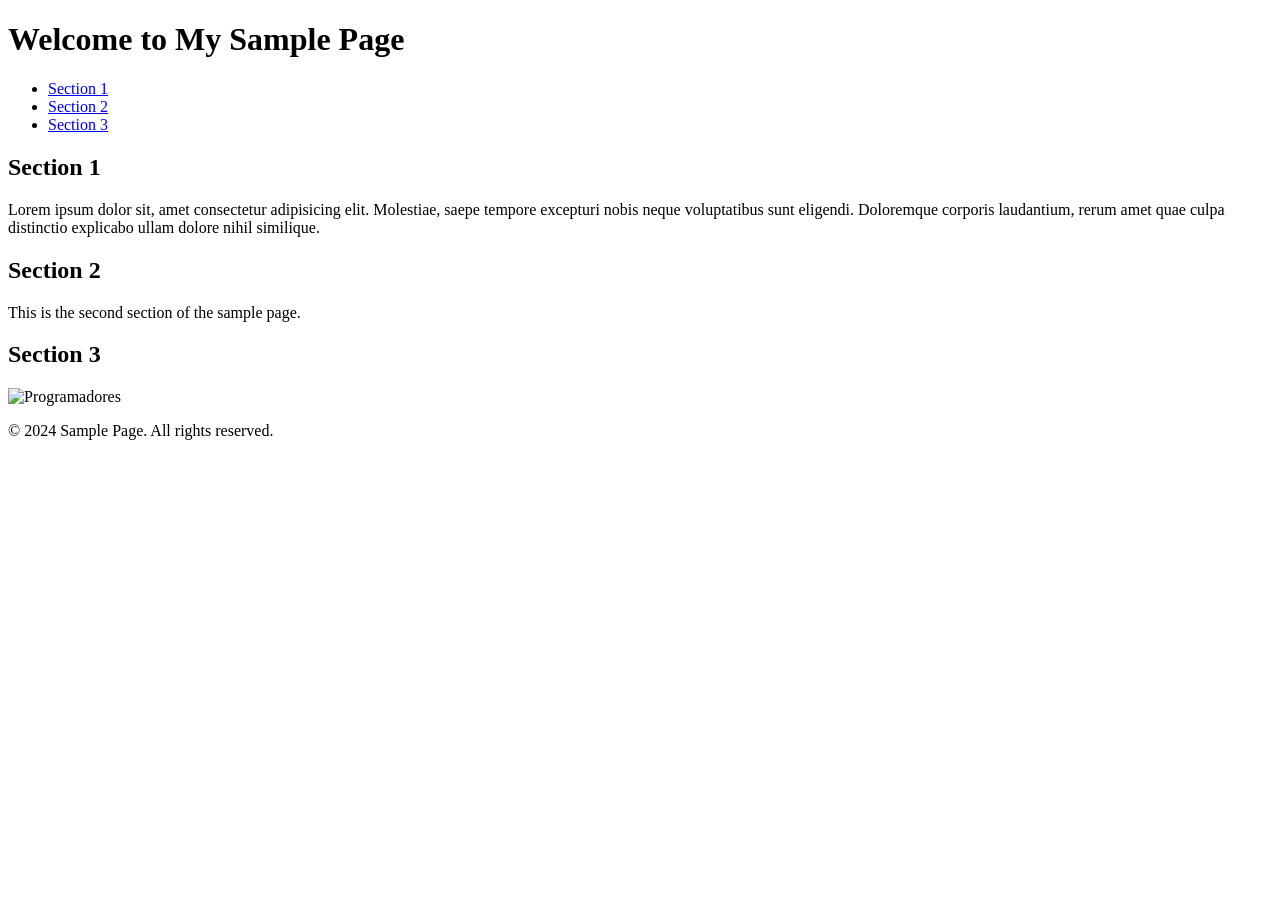
==== index.html @ 08a116e3 "mi primer commit" ====
<!DOCTYPE html>
<html lang="en">
<head>
    <meta charset="UTF-8">
    <meta name="viewport" content="width=device-width, initial-scale=1.0">
    <title>Sample HTML Page</title>
    <link rel="stylesheet" href="styles.css">
</head>
<body>
    <header>
        <h1>Welcome to My Sample Page</h1>
    </header>
    <nav>
        <ul>
            <li><a href="#section1">Section 1</a></li>
            <li><a href="#section2">Section 2</a></li>
            <li><a href="#section3">Section 3</a></li>
        </ul>
    </nav>
    <main>
        <section id="section1">
            <h2>Section 1</h2>
            <p>Lorem ipsum dolor sit, amet consectetur adipisicing elit. Molestiae, saepe tempore excepturi nobis neque voluptatibus sunt eligendi. Doloremque corporis laudantium, rerum amet quae culpa distinctio explicabo ullam dolore nihil similique.</p>
        </section>
        <section id="section2">
            <h2>Section 2</h2>
            <p>This is the second section of the sample page.</p>
        </section>
        <section id="section3">
            <h2>Section 3</h2>
            <img src="https://i.blogs.es/768477/1200_800-1-/650_1200.jpeg" alt="Programadores"/>
        </section>
    </main>
    <footer>
        <p>&copy; 2024 Sample Page. All rights reserved.</p>
    </footer>
</html>
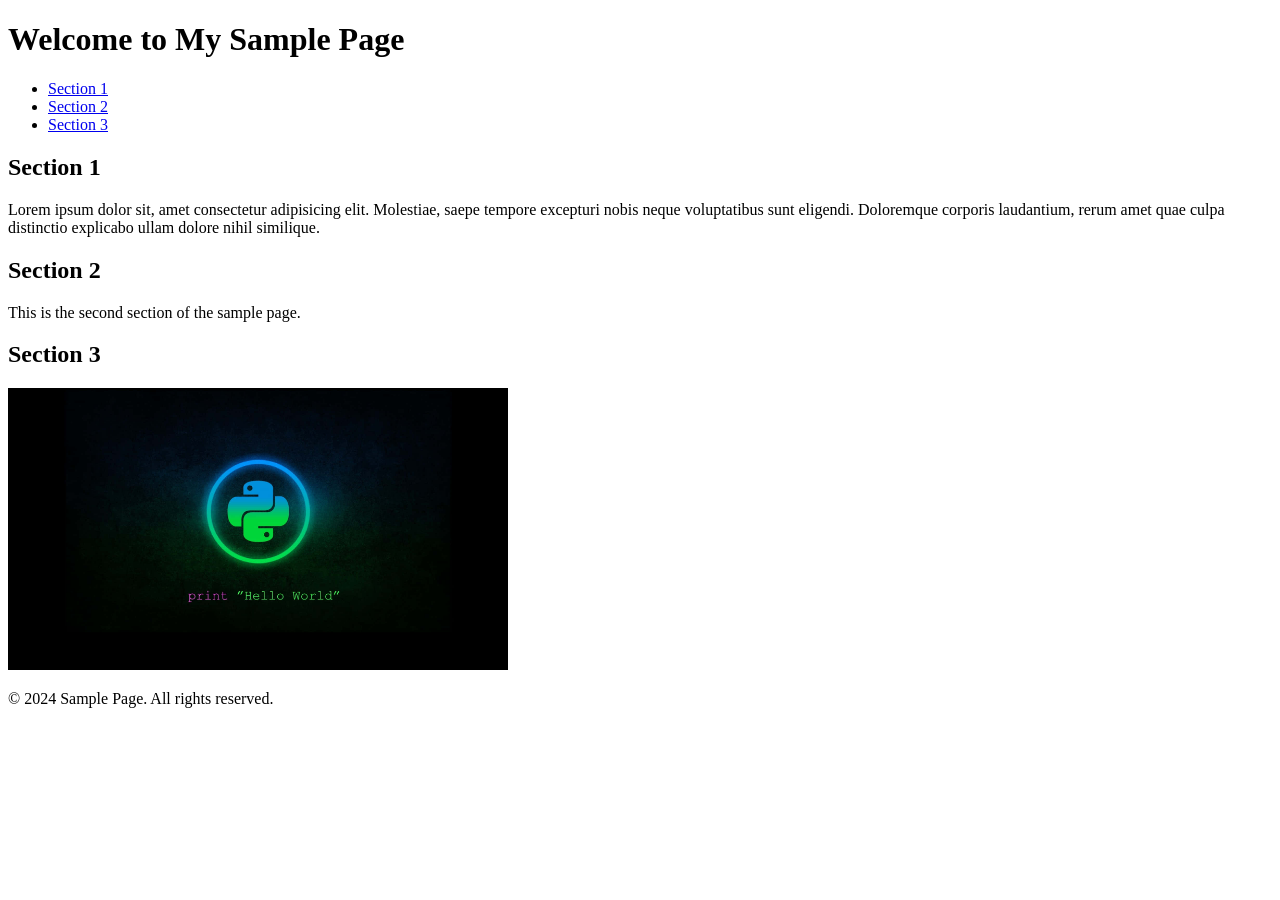
==== commit 019eb5be: "probando de nuevo" ====
--- a/index.html
+++ b/index.html
@@ -1,11 +1,13 @@
 <!DOCTYPE html>
 <html lang="en">
+
 <head>
     <meta charset="UTF-8">
     <meta name="viewport" content="width=device-width, initial-scale=1.0">
     <title>Sample HTML Page</title>
     <link rel="stylesheet" href="styles.css">
 </head>
+
 <body>
     <header>
         <h1>Welcome to My Sample Page</h1>
@@ -20,7 +22,9 @@
     <main>
         <section id="section1">
             <h2>Section 1</h2>
-            <p>Lorem ipsum dolor sit, amet consectetur adipisicing elit. Molestiae, saepe tempore excepturi nobis neque voluptatibus sunt eligendi. Doloremque corporis laudantium, rerum amet quae culpa distinctio explicabo ullam dolore nihil similique.</p>
+            <p>Lorem ipsum dolor sit, amet consectetur adipisicing elit. Molestiae, saepe tempore excepturi nobis neque
+                voluptatibus sunt eligendi. Doloremque corporis laudantium, rerum amet quae culpa distinctio explicabo
+                ullam dolore nihil similique.</p>
         </section>
         <section id="section2">
             <h2>Section 2</h2>
@@ -28,10 +32,13 @@
         </section>
         <section id="section3">
             <h2>Section 3</h2>
-            <img src="https://i.blogs.es/768477/1200_800-1-/650_1200.jpeg" alt="Programadores"/>
+            <img src="./fondo-programador.jpg" alt="Programadores" width="500" />
+            <img src="https://laescritorasincabeza.wordpress.com/wp-content/uploads/2014/10/smallville-temporada-1.jpg"
+                alt="" srcset="" />
         </section>
     </main>
     <footer>
         <p>&copy; 2024 Sample Page. All rights reserved.</p>
     </footer>
+
 </html>
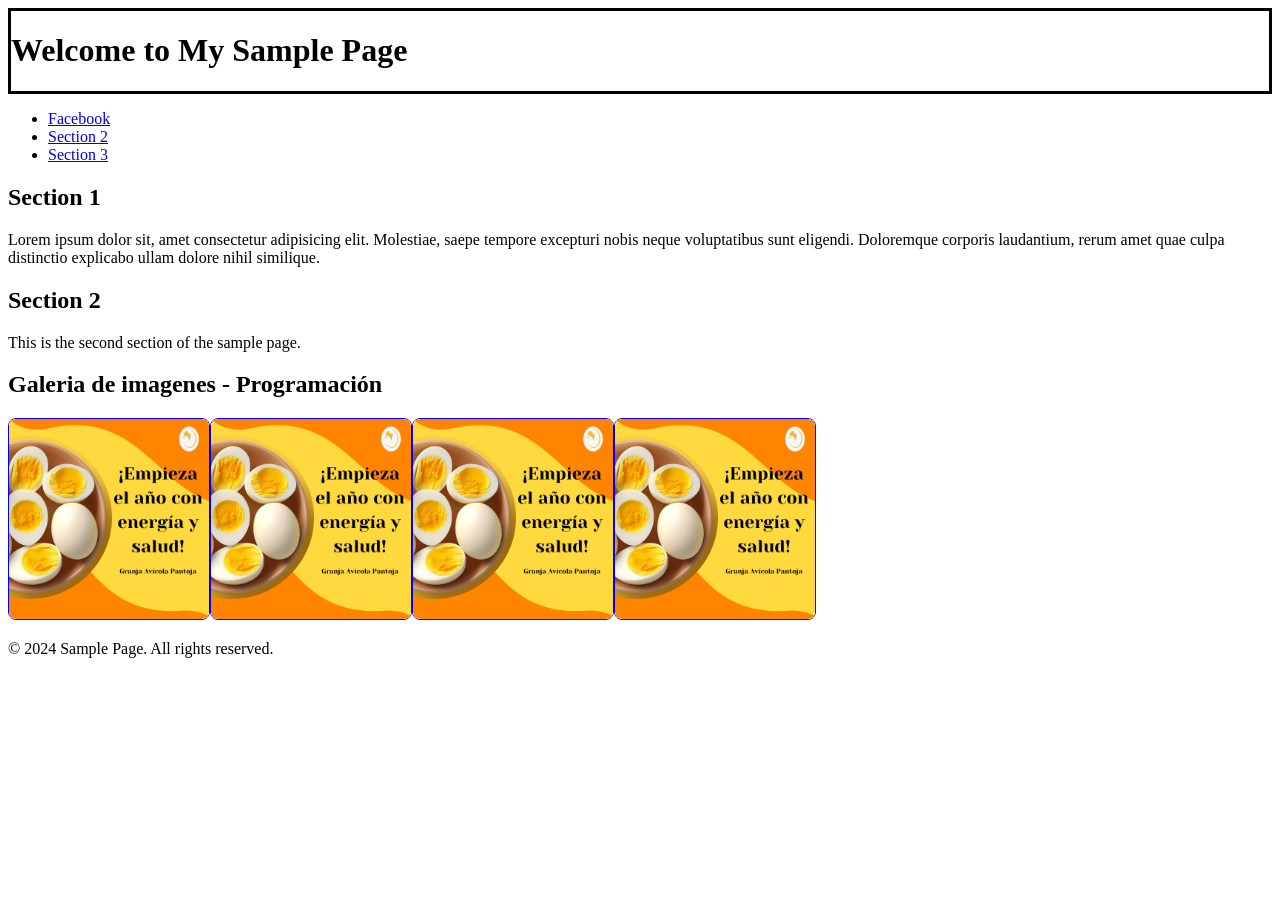
==== commit 36deb547: "practicando 12-02" ====
--- a/index.html
+++ b/index.html
@@ -9,12 +9,14 @@
 </head>
 
 <body>
-    <header>
+    <header style="border: solid;">
         <h1>Welcome to My Sample Page</h1>
     </header>
     <nav>
         <ul>
-            <li><a href="#section1">Section 1</a></li>
+            <li><a href="https://www.facebook.com/?locale=es_LA"><img
+                        src="https://static.vecteezy.com/system/resources/previews/042/127/158/non_2x/round-blue-facebook-logo-with-white-thick-border-and-long-shadow-on-a-transparent-background-free-png.png"
+                        alt="" width="50">Facebook</a></li>
             <li><a href="#section2">Section 2</a></li>
             <li><a href="#section3">Section 3</a></li>
         </ul>
@@ -31,10 +33,13 @@
             <p>This is the second section of the sample page.</p>
         </section>
         <section id="section3">
-            <h2>Section 3</h2>
-            <img src="./fondo-programador.jpg" alt="Programadores" width="500" />
-            <img src="https://laescritorasincabeza.wordpress.com/wp-content/uploads/2014/10/smallville-temporada-1.jpg"
-                alt="" srcset="" />
+            <h2>Galeria de imagenes - Programación</h2>
+            <div class="gallery">
+                <a href=""><img src="./images/pantoja.svg" alt=""></a>
+                <a href=""><img src="./images/pantoja.svg" alt=""></a>
+                <a href=""><img src="./images/pantoja.svg" alt=""></a>
+                <a href=""><img src="./images/pantoja.svg" alt=""></a>
+            </div>
         </section>
     </main>
     <footer>
--- a/styles.css
+++ b/styles.css
@@ -0,0 +1,10 @@
+div.gallery {
+    display: flex;
+}
+div.gallery a img {
+    border: solid 1px blue;
+    width: 200px;
+    height: auto;
+    border-radius: 8px;
+    transition: transform 0.3s ease;
+}
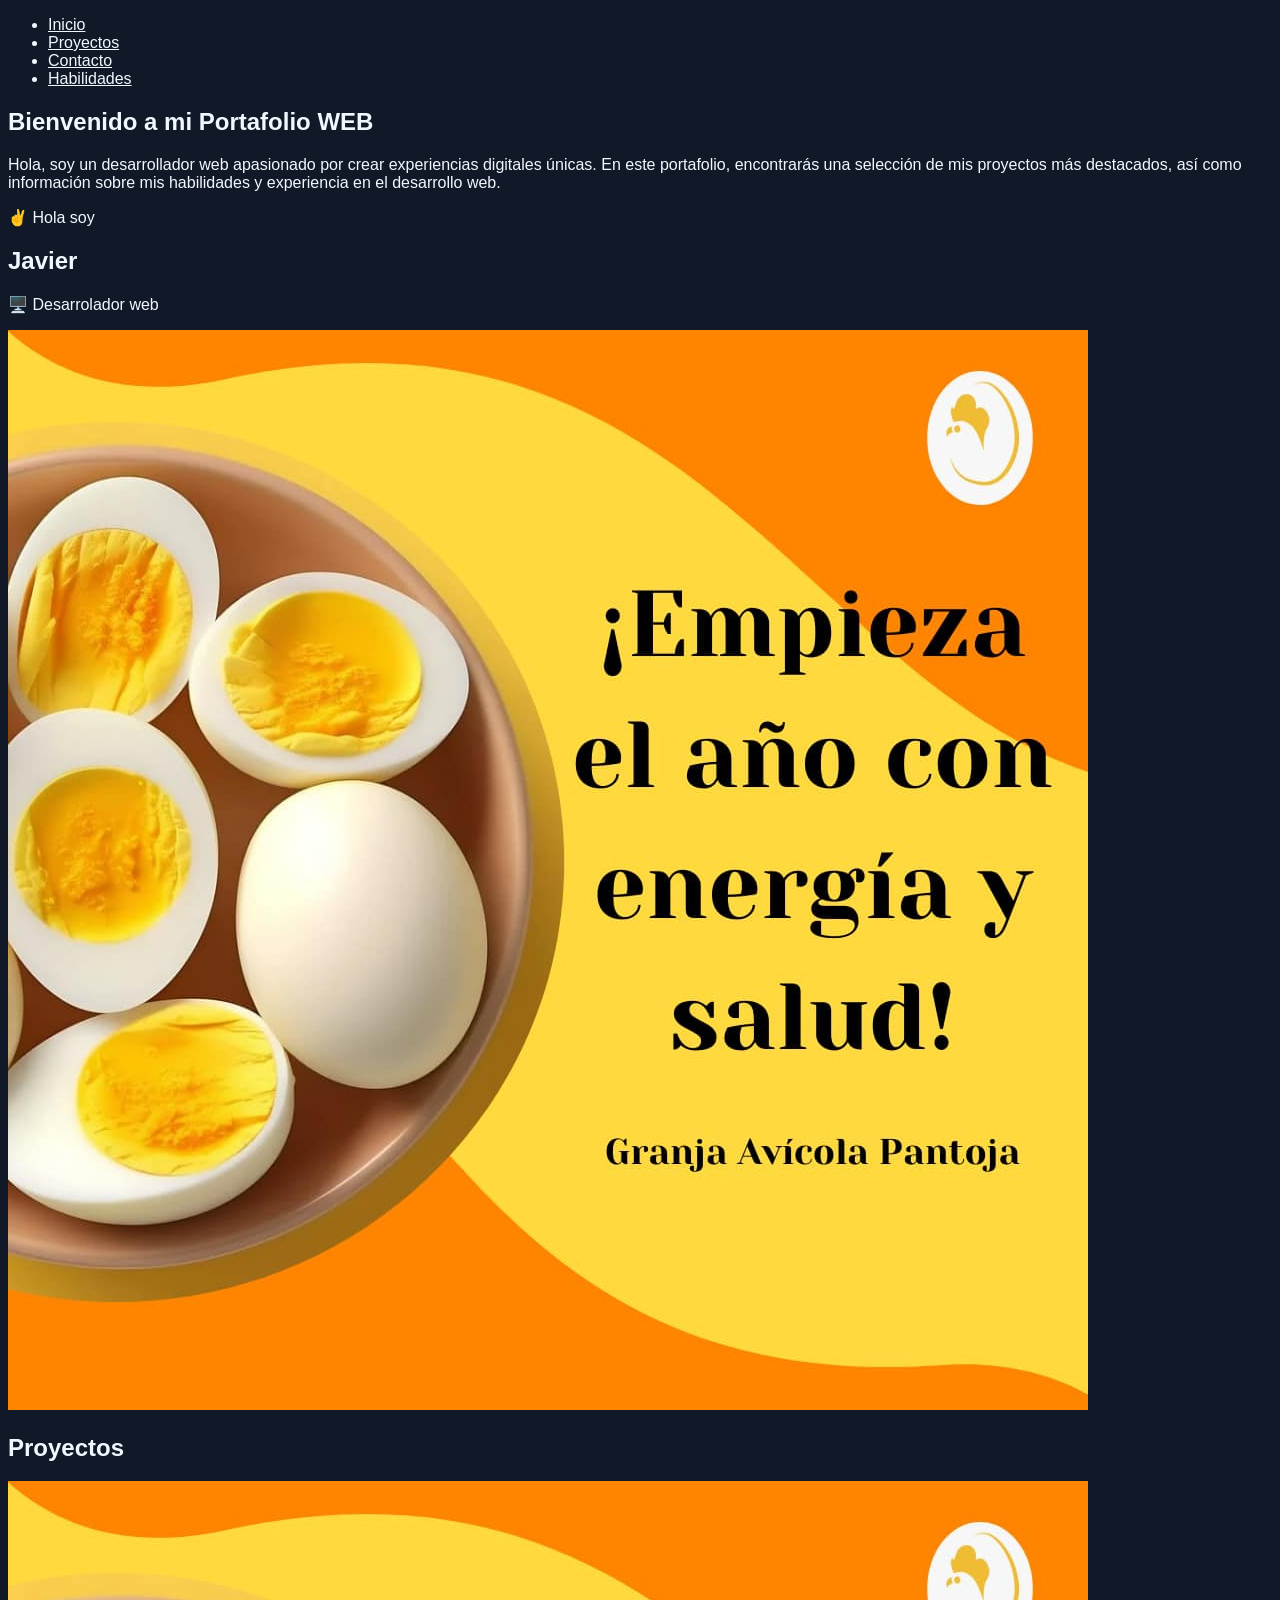
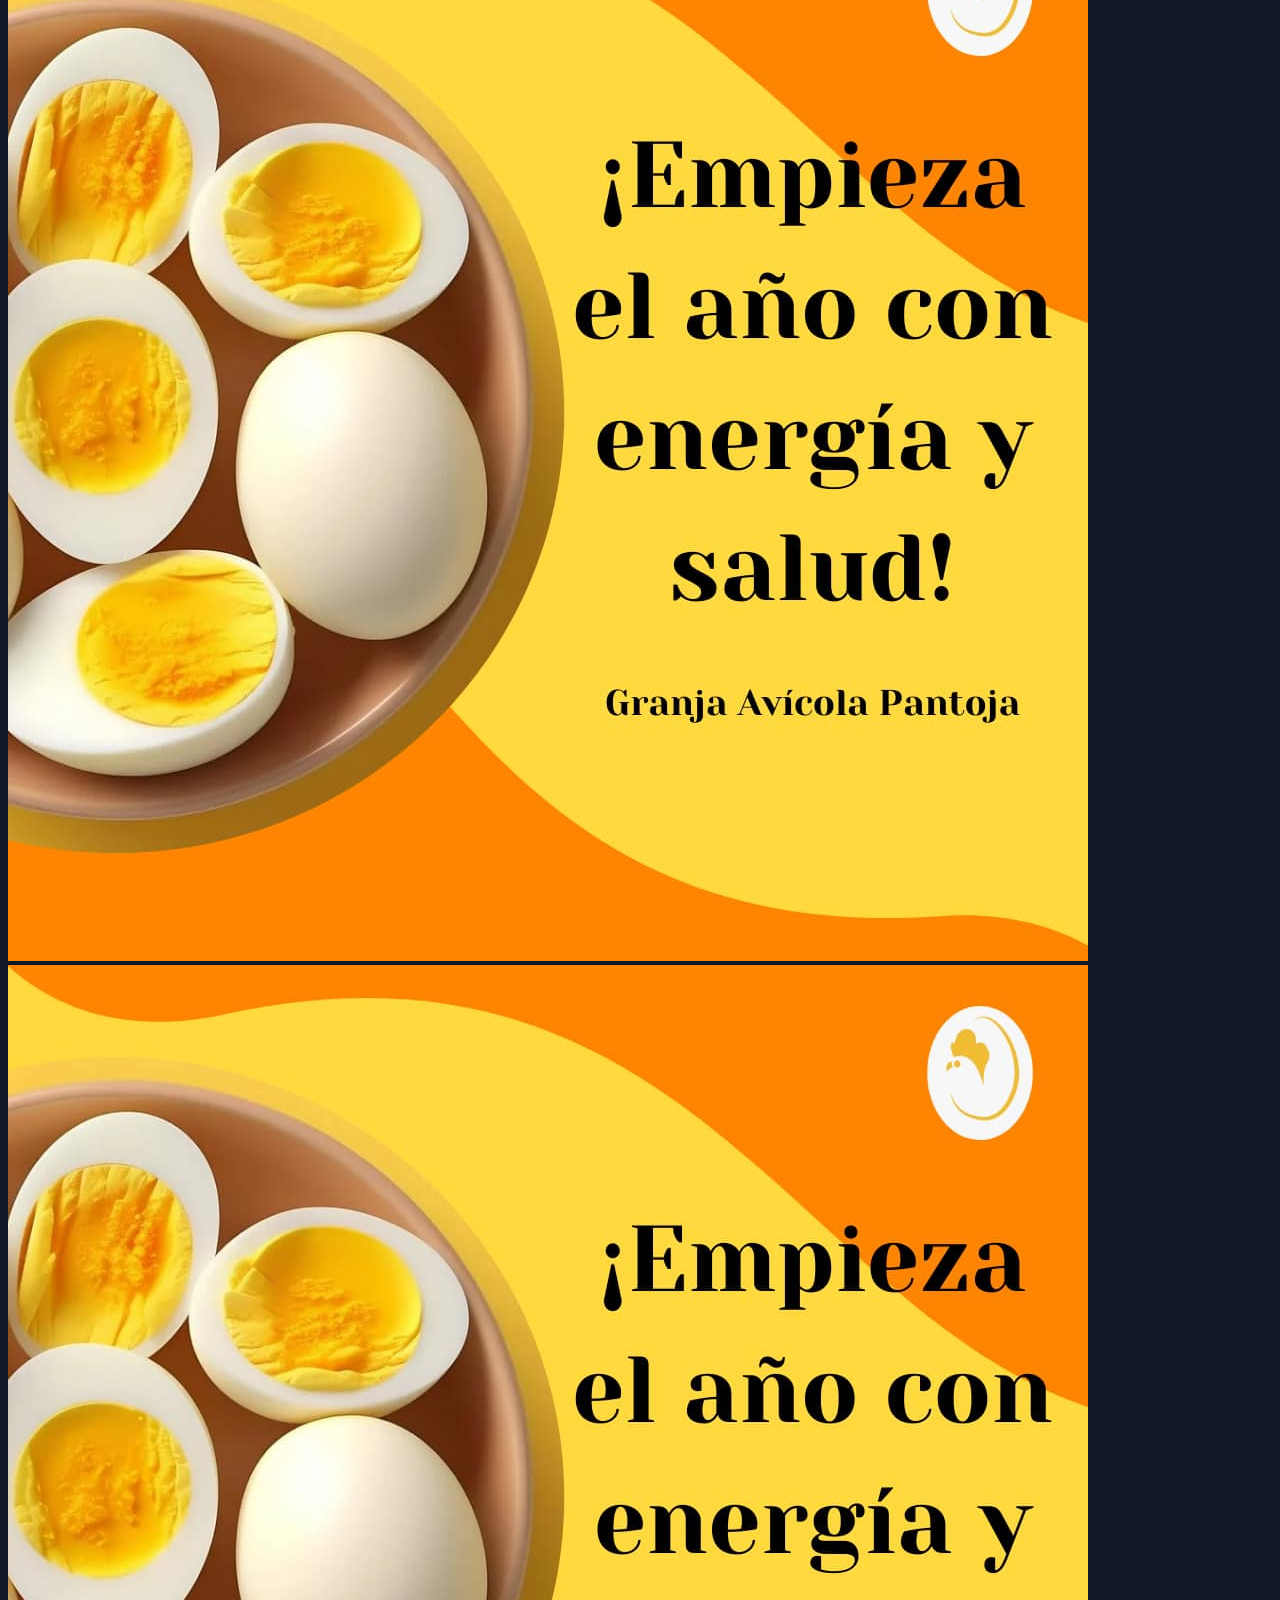
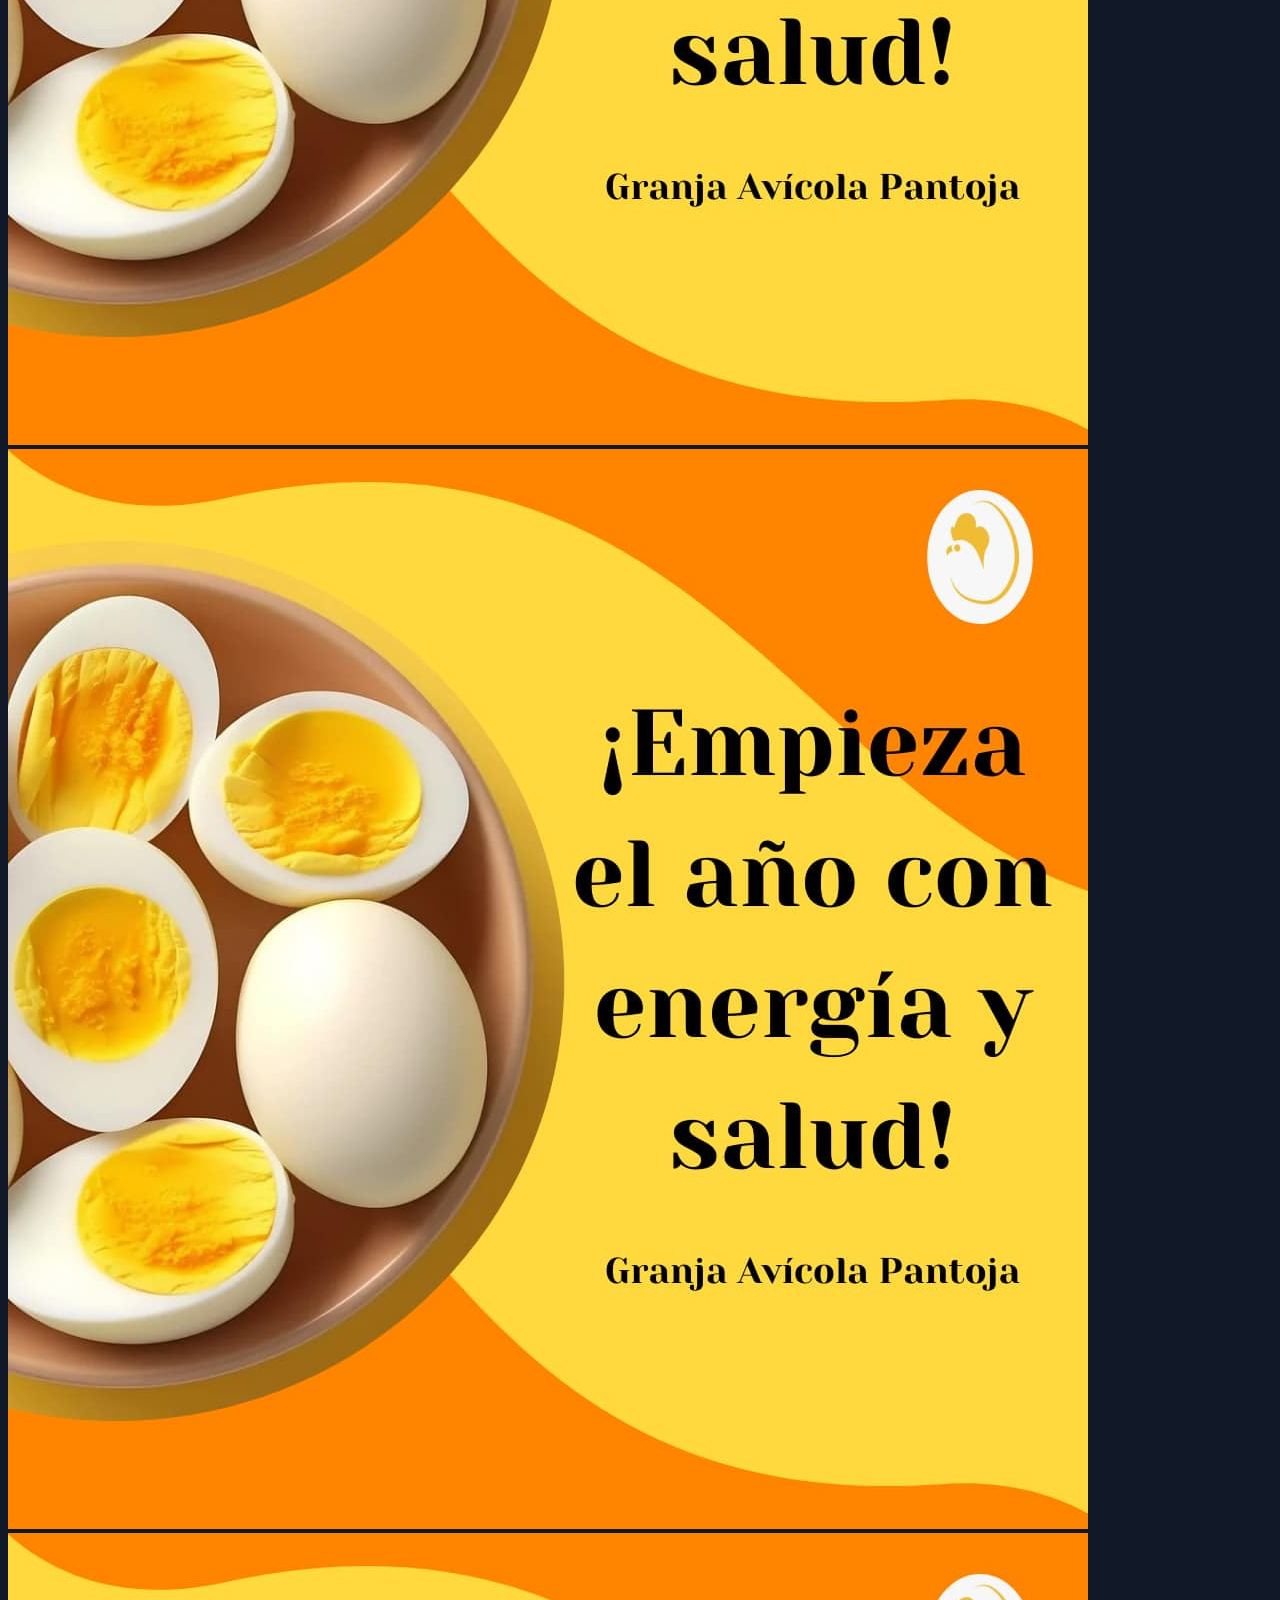
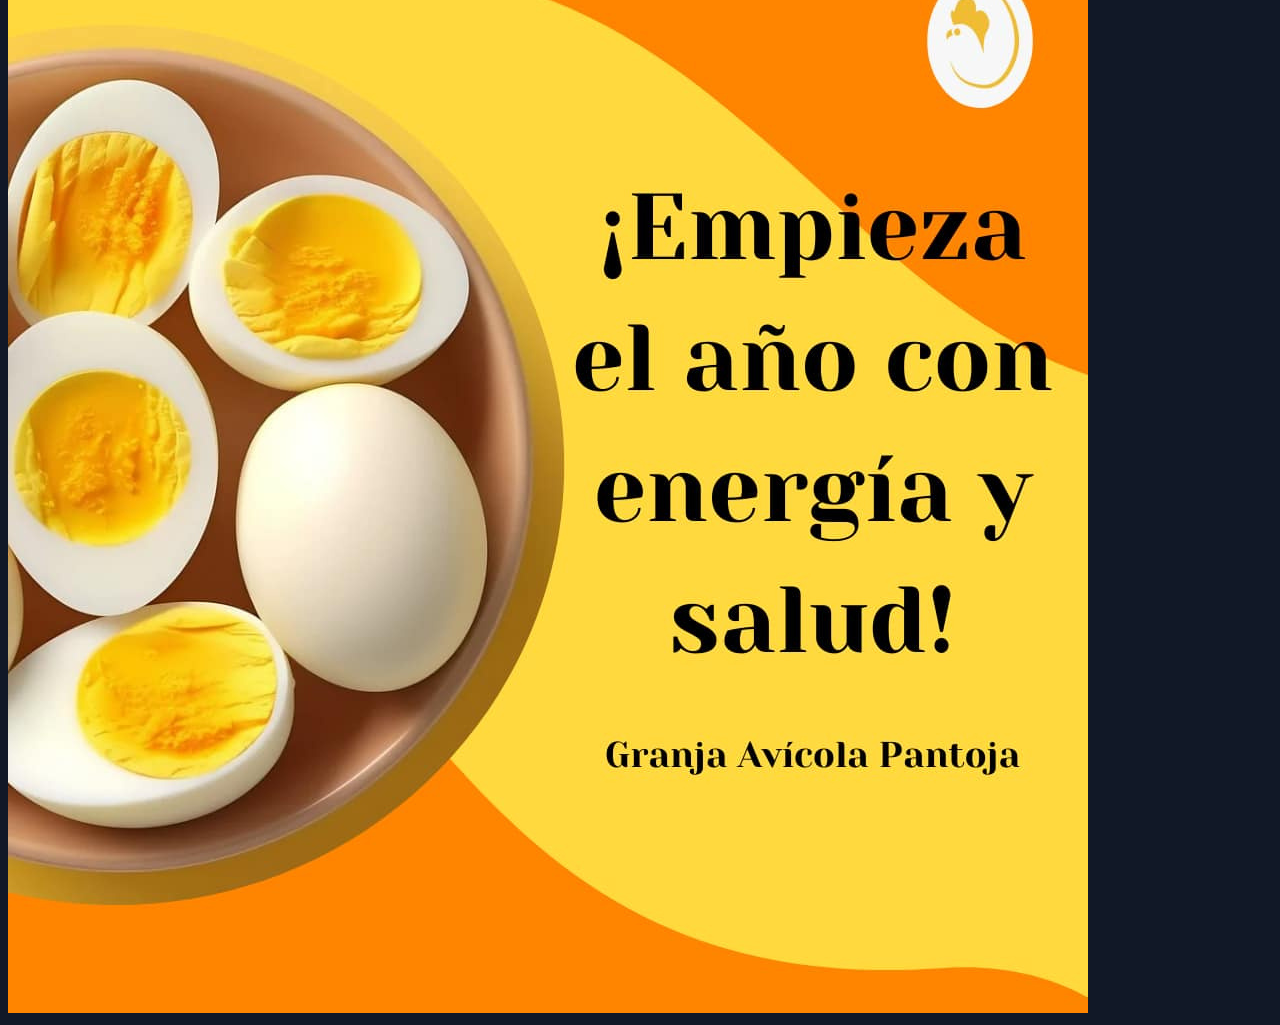
==== commit f6b09077: "parte 12-02" ====
--- a/index.html
+++ b/index.html
@@ -1,49 +1,50 @@
 <!DOCTYPE html>
 <html lang="en">
-
 <head>
     <meta charset="UTF-8">
     <meta name="viewport" content="width=device-width, initial-scale=1.0">
-    <title>Sample HTML Page</title>
-    <link rel="stylesheet" href="styles.css">
+    <title>Mi Portafolio WEB</title>
+    <style>
+        * {
+            background-color: #111827;
+            color: aliceblue;
+            font-family: Verdana, Geneva, Tahoma, sans-serif;
+        }
+    </style>
 </head>
-
 <body>
-    <header style="border: solid;">
-        <h1>Welcome to My Sample Page</h1>
-    </header>
     <nav>
         <ul>
-            <li><a href="https://www.facebook.com/?locale=es_LA"><img
-                        src="https://static.vecteezy.com/system/resources/previews/042/127/158/non_2x/round-blue-facebook-logo-with-white-thick-border-and-long-shadow-on-a-transparent-background-free-png.png"
-                        alt="" width="50">Facebook</a></li>
-            <li><a href="#section2">Section 2</a></li>
-            <li><a href="#section3">Section 3</a></li>
+            <li><a href="#">Inicio</a></li>
+            <li><a href="#">Proyectos</a></li>
+            <li><a href="#">Contacto</a></li>
+            <li><a href="#">Habilidades</a></li>
         </ul>
     </nav>
-    <main>
-        <section id="section1">
-            <h2>Section 1</h2>
-            <p>Lorem ipsum dolor sit, amet consectetur adipisicing elit. Molestiae, saepe tempore excepturi nobis neque
-                voluptatibus sunt eligendi. Doloremque corporis laudantium, rerum amet quae culpa distinctio explicabo
-                ullam dolore nihil similique.</p>
-        </section>
-        <section id="section2">
-            <h2>Section 2</h2>
-            <p>This is the second section of the sample page.</p>
-        </section>
-        <section id="section3">
-            <h2>Galeria de imagenes - Programación</h2>
-            <div class="gallery">
-                <a href=""><img src="./images/pantoja.svg" alt=""></a>
-                <a href=""><img src="./images/pantoja.svg" alt=""></a>
-                <a href=""><img src="./images/pantoja.svg" alt=""></a>
-                <a href=""><img src="./images/pantoja.svg" alt=""></a>
+    <section>
+        <h2>Bienvenido a mi Portafolio WEB</h2>
+        <p>Hola, soy un desarrollador web apasionado por crear experiencias digitales únicas. En este portafolio, encontrarás una selección de mis proyectos más destacados, así como información sobre mis habilidades y experiencia en el desarrollo web.</p>
+        <div>
+            <p>✌️ Hola soy</p>
+            <h1>Javier</h1>
+            <p>🖥️ Desarrolador web</p>
+        </div>
+        <div>
+            <img src="./images/pantoja.svg" alt="">
+        </div>
+    </section>
+    <section>
+        <h2>Proyectos</h2>
+        <div>
+            <div>
+                <img src="./images/pantoja.svg" alt="">
+                <img src="./images/pantoja.svg" alt="">
             </div>
-        </section>
-    </main>
-    <footer>
-        <p>&copy; 2024 Sample Page. All rights reserved.</p>
-    </footer>
-
+            <div>
+                <img src="./images/pantoja.svg" alt="">
+                <img src="./images/pantoja.svg" alt="">
+            </div>
+        </div>
+    </section>
+</body>
 </html>
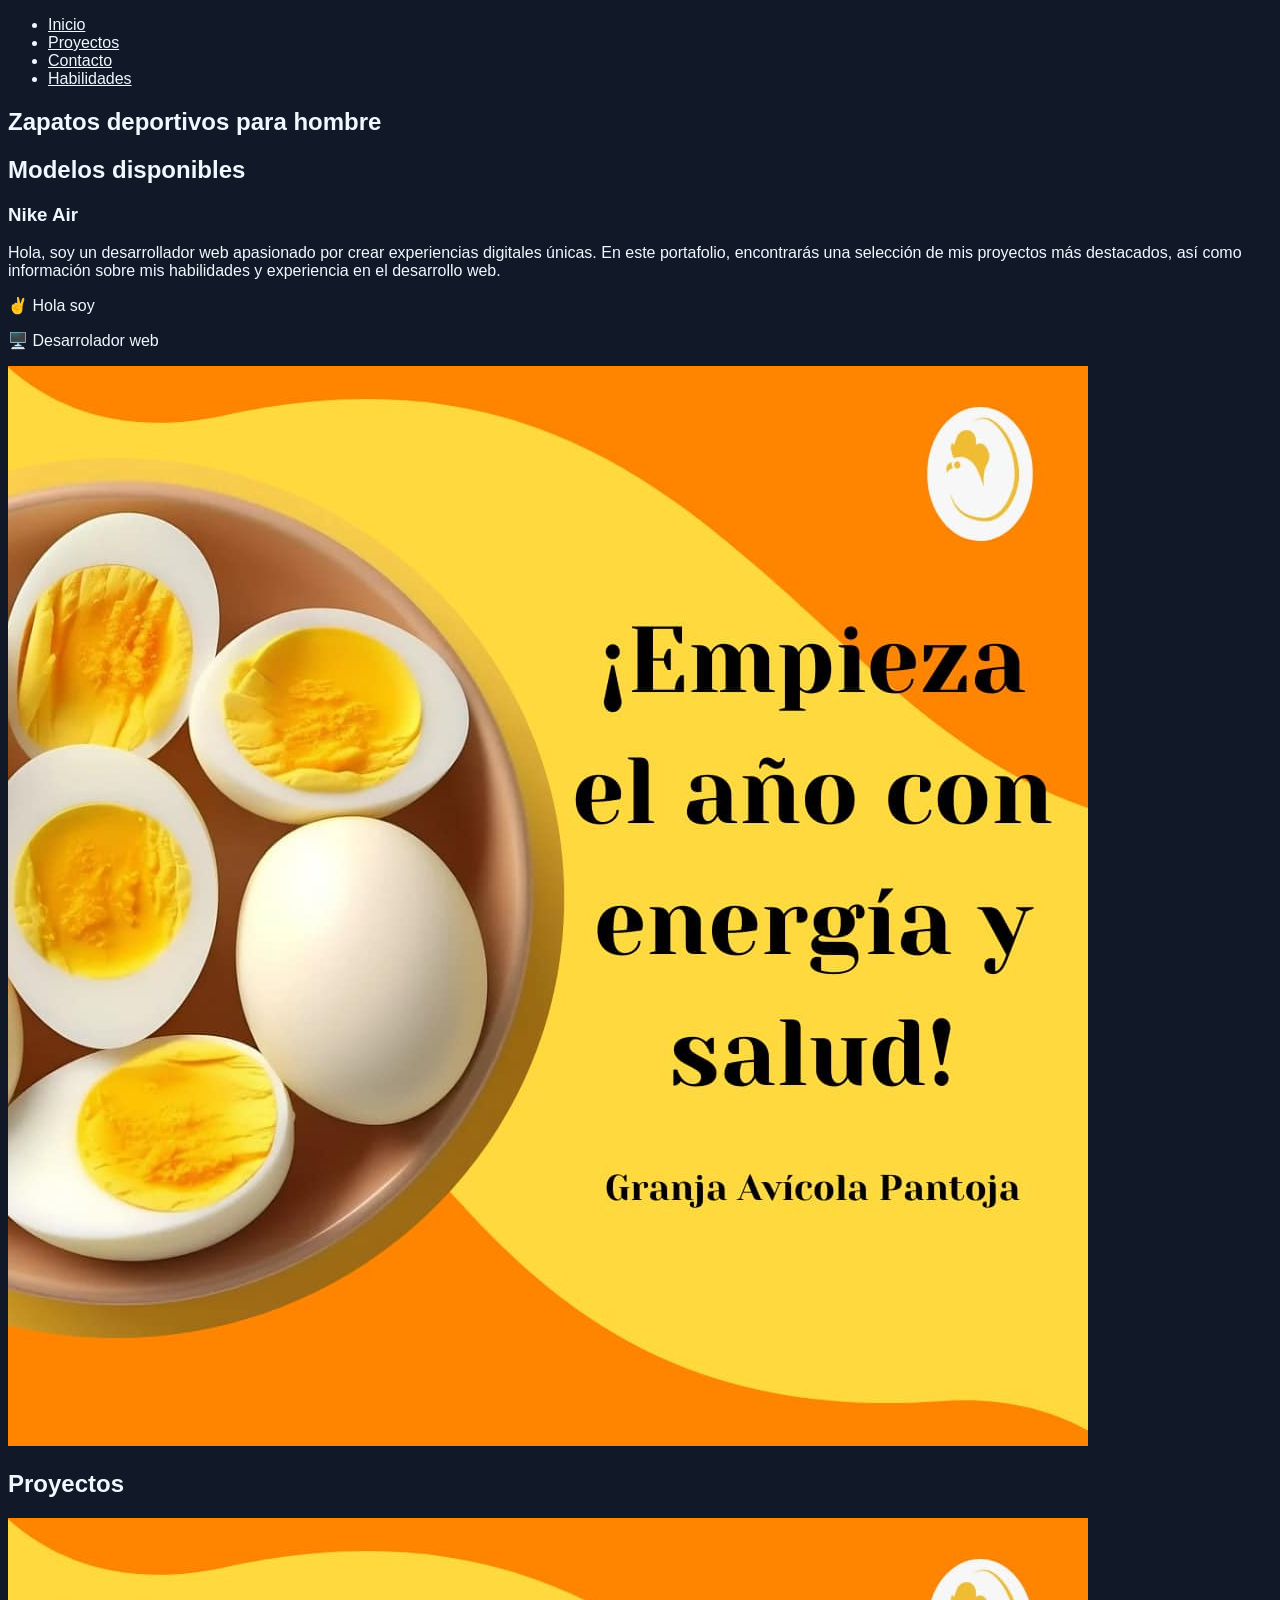
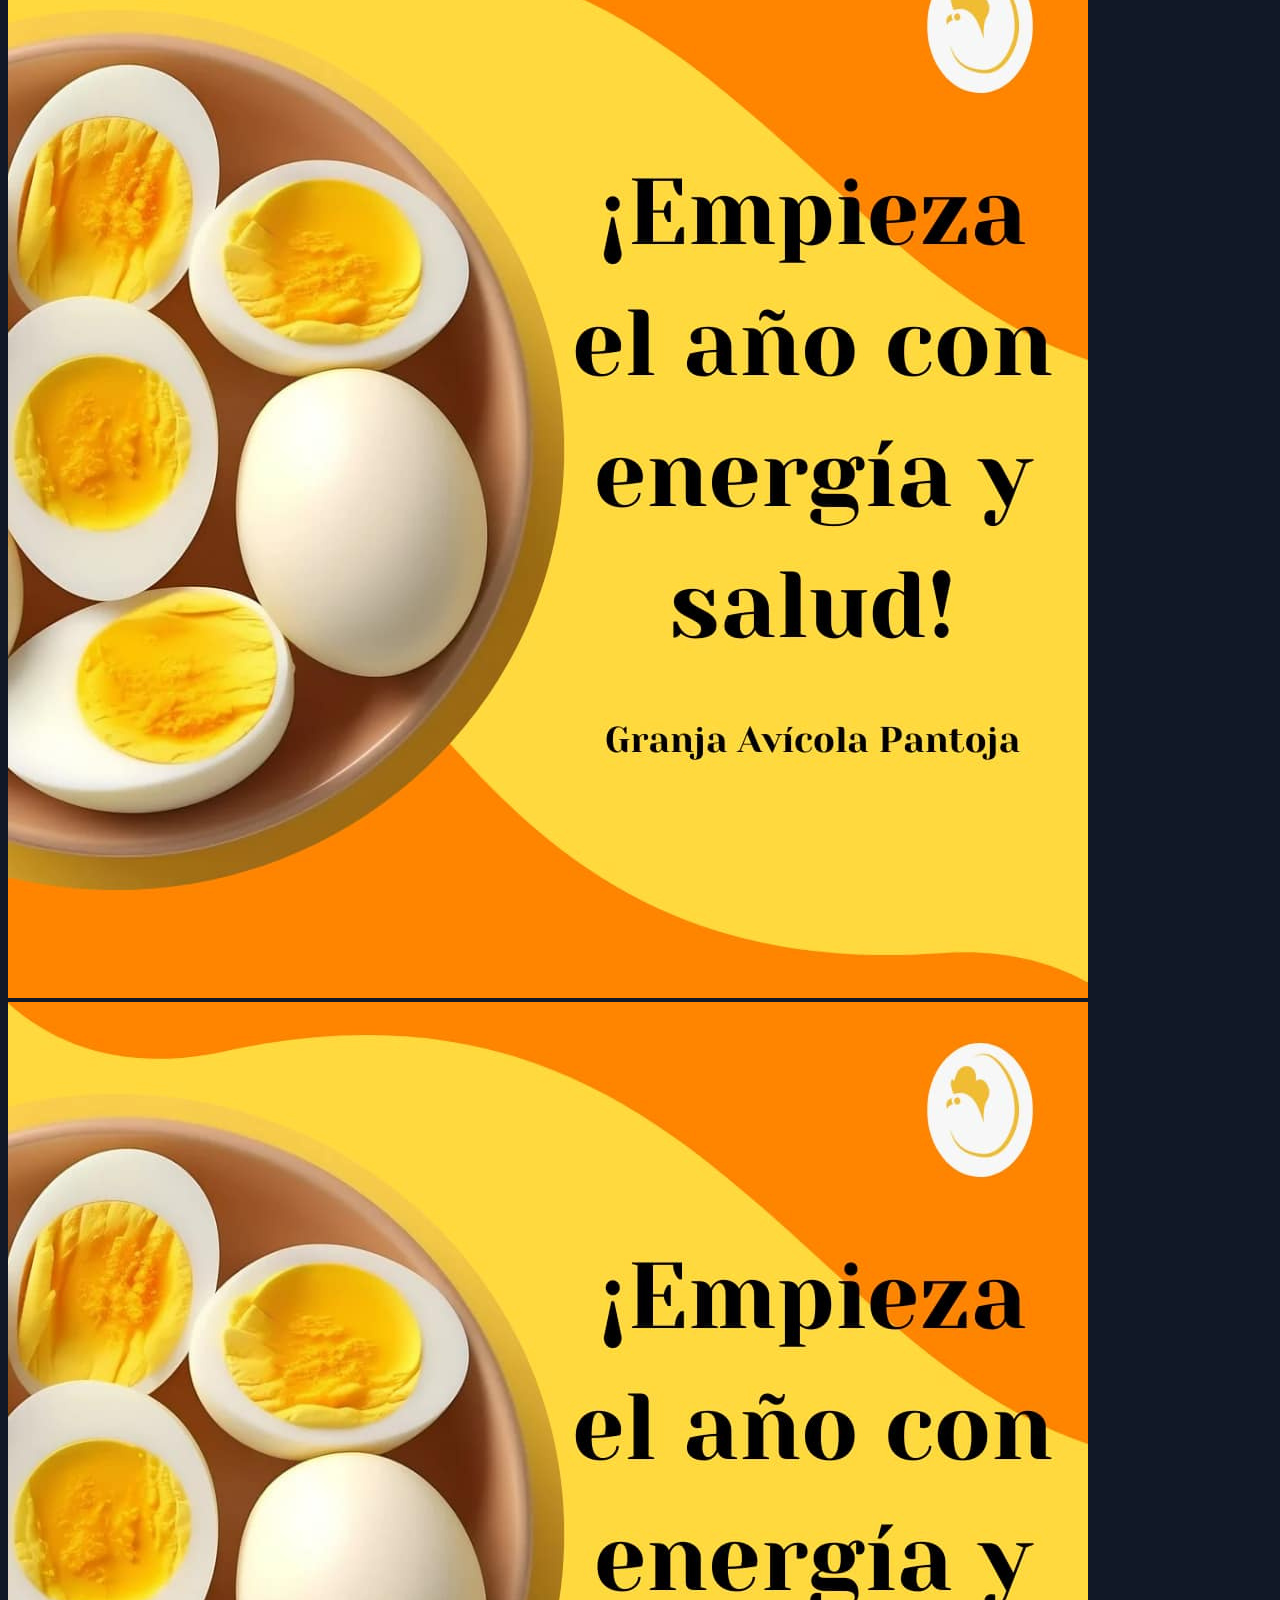
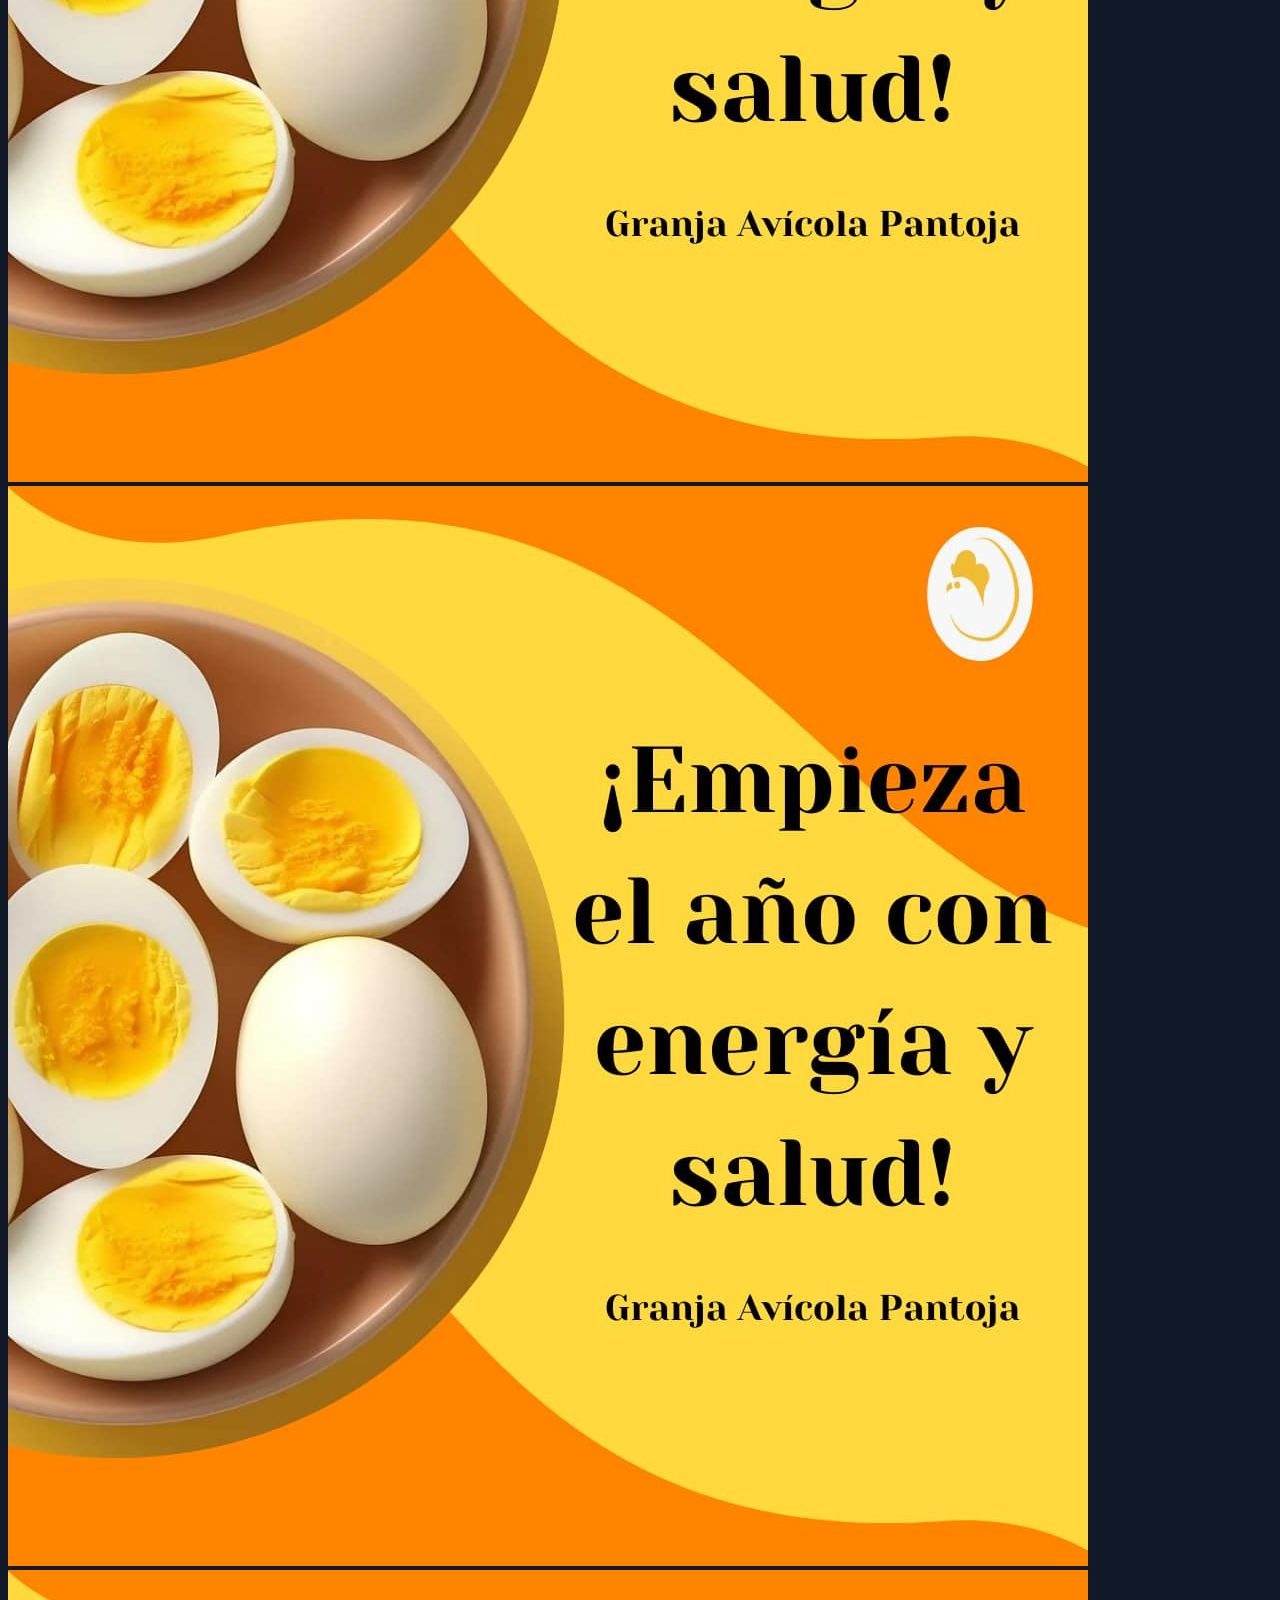
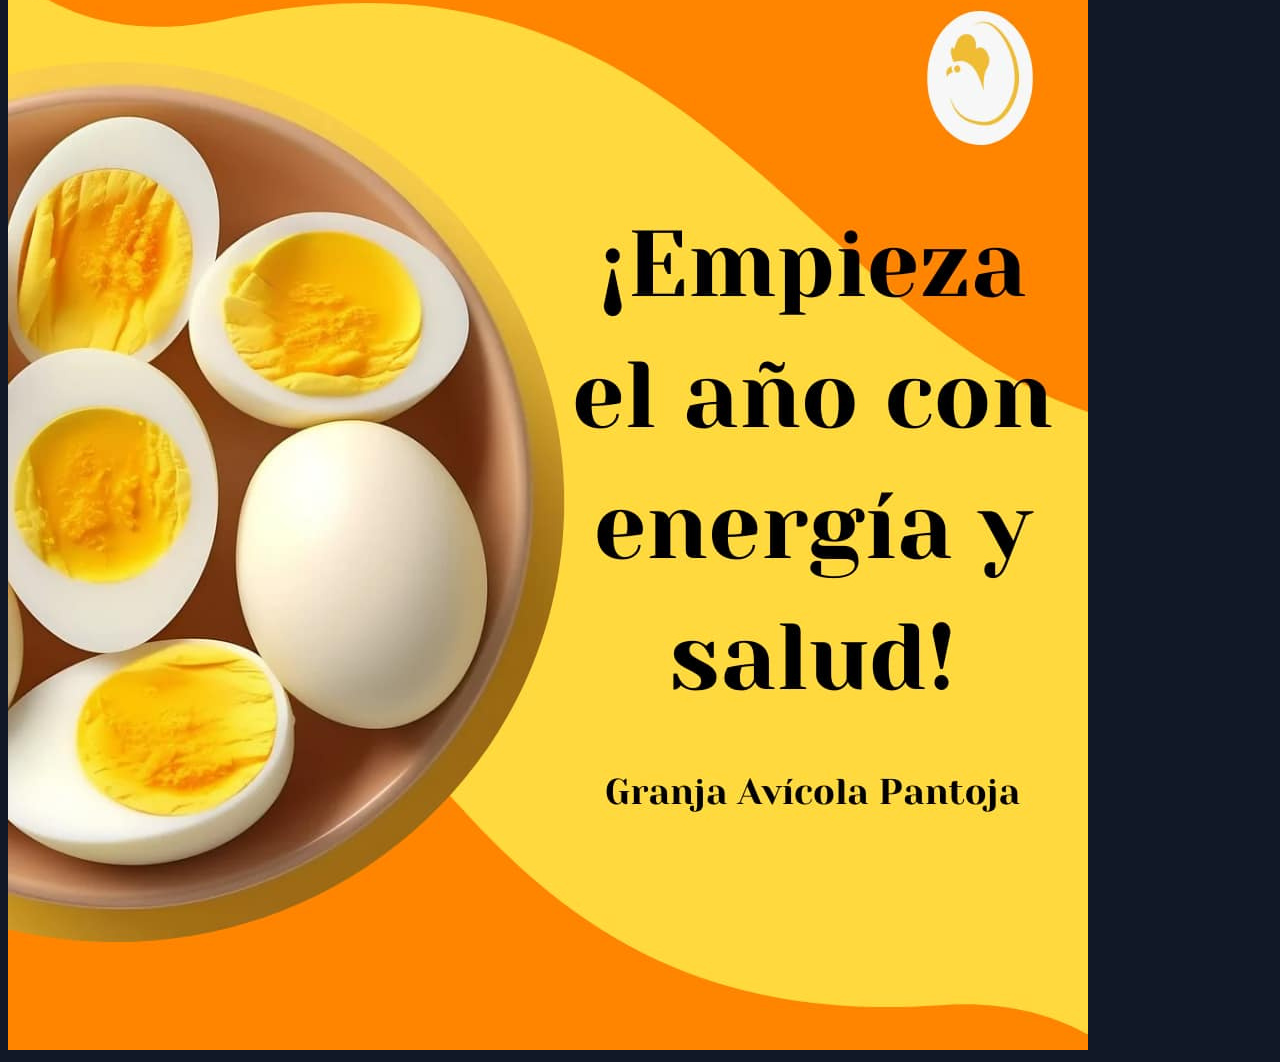
==== commit cafcf6ab: "practicando CSS" ====
--- a/index.html
+++ b/index.html
@@ -1,50 +1,72 @@
-<!DOCTYPE html>
+<!doctype html>
 <html lang="en">
-<head>
-    <meta charset="UTF-8">
-    <meta name="viewport" content="width=device-width, initial-scale=1.0">
-    <title>Mi Portafolio WEB</title>
+  <head>
+    <meta charset="UTF-8" />
+    <meta name="viewport" content="width=device-width, initial-scale=1.0" />
+    <!-- POSICIONAMIENTO DE MI PAGINA WEB -->
+    <title>Zapatos deportivos en Lima | MiTienda</title>
+    <link rel="canonical" href="https://mitienda.pe/zapatos"> <!-- URL CANONICA -->
+    <meta name="robots" content="index, follow"> <!-- INSTRUCCIONES PARA LOS BUSCADORES -->
+    <meta
+      name="description"
+      content="Compra zapatos deportivos originales con envío gratis en Lima. Ofertas hoy."
+    />
+    <meta property="og:title" content="Zapatos deportivos" />
+    <meta property="og:description" content="Compra online con descuento" />
+    <meta property="og:image" content="imagen.jpg" />
+
     <style>
-        * {
-            background-color: #111827;
-            color: aliceblue;
-            font-family: Verdana, Geneva, Tahoma, sans-serif;
-        }
+      * {
+        background-color: #111827;
+        color: aliceblue;
+        font-family: Verdana, Geneva, Tahoma, sans-serif;
+      }
     </style>
-</head>
-<body>
+  </head>
+  <body>
     <nav>
-        <ul>
-            <li><a href="#">Inicio</a></li>
-            <li><a href="#">Proyectos</a></li>
-            <li><a href="#">Contacto</a></li>
-            <li><a href="#">Habilidades</a></li>
-        </ul>
+      <ul>
+        <li><a href="#">Inicio</a></li>
+        <li><a href="#">Proyectos</a></li>
+        <li><a href="#">Contacto</a></li>
+        <li><a href="#">Habilidades</a></li>
+      </ul>
     </nav>
     <section>
-        <h2>Bienvenido a mi Portafolio WEB</h2>
-        <p>Hola, soy un desarrollador web apasionado por crear experiencias digitales únicas. En este portafolio, encontrarás una selección de mis proyectos más destacados, así como información sobre mis habilidades y experiencia en el desarrollo web.</p>
+      <!-- POSICIONAMIENTO DE MI PAGINA WEB -->
+      <!-- SOLO UN TITULO DEBE SER H1, LOS DEMAS DEBEN SER H2 O H3
+         SI HAY MAS DE UN H1, LOS BUSCADORES NO SABEN CUAL ES EL TITULO PRINCIPAL DE LA PAGINA, POR LO TANTO, NO SABEN DE QUE TRATA MI PAGINA WEB
+         Y NO LA POSICIONAN BIEN EN LOS RESULTADOS DE BUSQUEDA -->
+      <h1>Zapatos deportivos para hombre</h1>
+      <h2>Modelos disponibles</h2>
+      <h3>Nike Air</h3>
+
+      <p>
+        Hola, soy un desarrollador web apasionado por crear experiencias
+        digitales únicas. En este portafolio, encontrarás una selección de mis
+        proyectos más destacados, así como información sobre mis habilidades y
+        experiencia en el desarrollo web.
+      </p>
+      <div>
+        <p>✌️ Hola soy</p>
+        <p>🖥️ Desarrolador web</p>
+      </div>
+      <div>
+        <img src="./images/pantoja.svg" alt="Granja Avicola Pantoja" />
+      </div>
+    </section>
+    <section>
+      <h2>Proyectos</h2>
+      <div>
         <div>
-            <p>✌️ Hola soy</p>
-            <h1>Javier</h1>
-            <p>🖥️ Desarrolador web</p>
+          <img src="./images/pantoja.svg" alt="" />
+          <img src="./images/pantoja.svg" alt="" />
         </div>
         <div>
-            <img src="./images/pantoja.svg" alt="">
+          <img src="./images/pantoja.svg" alt="" />
+          <img src="./images/pantoja.svg" alt="" />
         </div>
+      </div>
     </section>
-    <section>
-        <h2>Proyectos</h2>
-        <div>
-            <div>
-                <img src="./images/pantoja.svg" alt="">
-                <img src="./images/pantoja.svg" alt="">
-            </div>
-            <div>
-                <img src="./images/pantoja.svg" alt="">
-                <img src="./images/pantoja.svg" alt="">
-            </div>
-        </div>
-    </section>
-</body>
-</html>+  </body>
+</html>
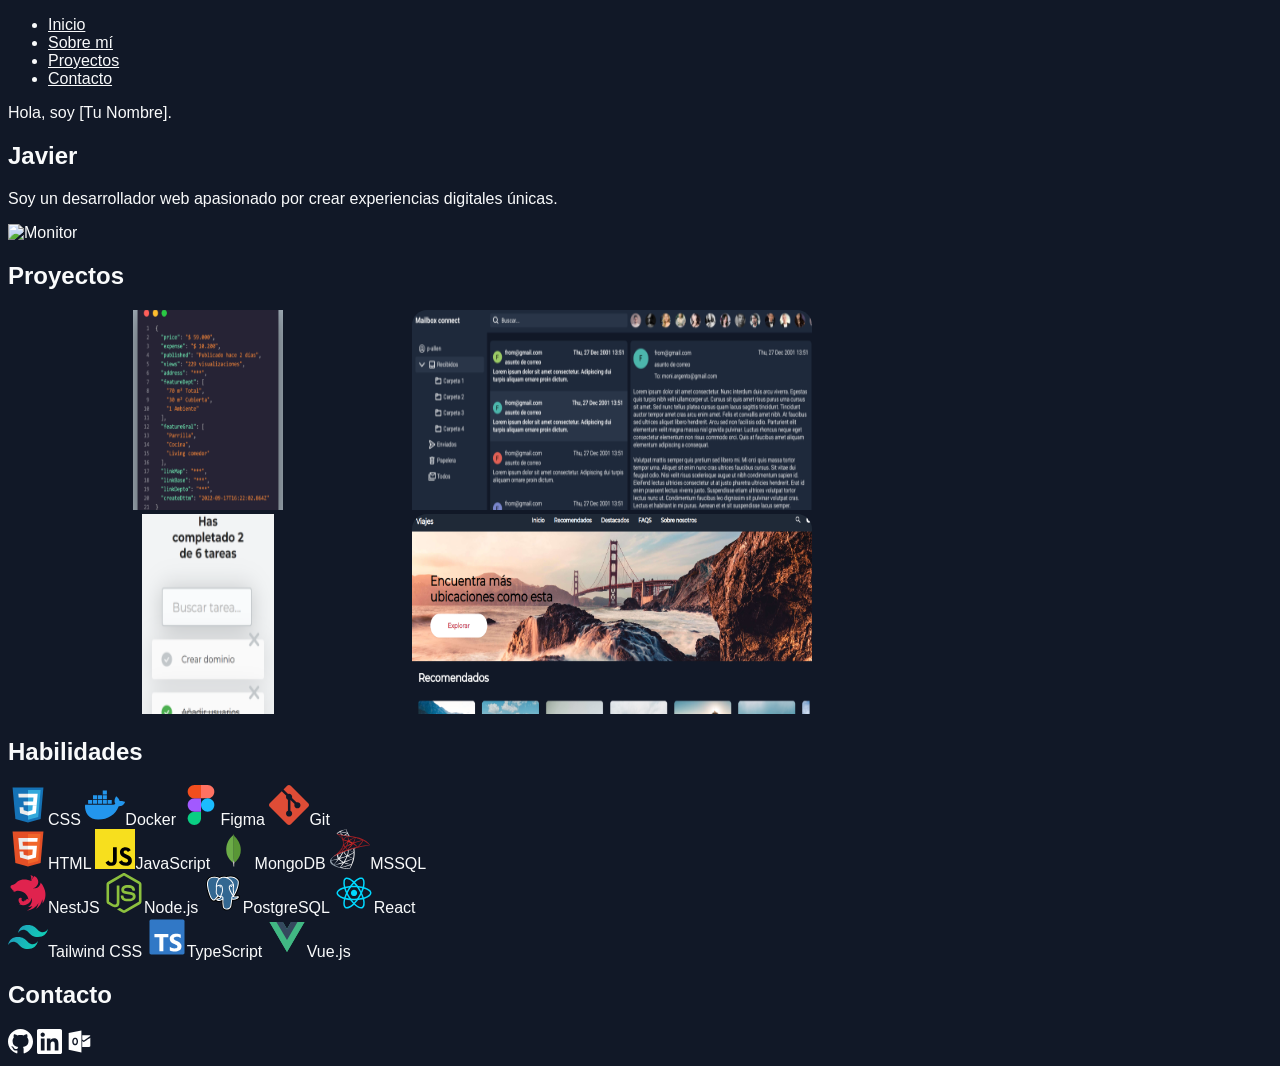
==== commit 48e8562f: "maquetando la web" ====
--- a/index.html
+++ b/index.html
@@ -1,72 +1,81 @@
-<!doctype html>
+<!DOCTYPE html>
 <html lang="en">
-  <head>
-    <meta charset="UTF-8" />
-    <meta name="viewport" content="width=device-width, initial-scale=1.0" />
-    <!-- POSICIONAMIENTO DE MI PAGINA WEB -->
-    <title>Zapatos deportivos en Lima | MiTienda</title>
-    <link rel="canonical" href="https://mitienda.pe/zapatos"> <!-- URL CANONICA -->
-    <meta name="robots" content="index, follow"> <!-- INSTRUCCIONES PARA LOS BUSCADORES -->
-    <meta
-      name="description"
-      content="Compra zapatos deportivos originales con envío gratis en Lima. Ofertas hoy."
-    />
-    <meta property="og:title" content="Zapatos deportivos" />
-    <meta property="og:description" content="Compra online con descuento" />
-    <meta property="og:image" content="imagen.jpg" />
-
-    <style>
-      * {
-        background-color: #111827;
-        color: aliceblue;
-        font-family: Verdana, Geneva, Tahoma, sans-serif;
-      }
+<head>
+    <meta charset="UTF-8">
+    <meta name="viewport" content="width=device-width, initial-scale=1.0">
+    <title>Iniciando con mi portafolio</title>
+    
+</head>
+<style>
+        * {
+            background-color: #111827;
+            color: #f9fafb;
+            font-family: Arial, sans-serif;
+        }
     </style>
-  </head>
-  <body>
+<body>
     <nav>
-      <ul>
-        <li><a href="#">Inicio</a></li>
-        <li><a href="#">Proyectos</a></li>
-        <li><a href="#">Contacto</a></li>
-        <li><a href="#">Habilidades</a></li>
-      </ul>
+        <ul>
+            <li><a href="index.html">Inicio</a></li>
+            <li><a href="about.html">Sobre mí</a></li>
+            <li><a href="projects.html">Proyectos</a></li>
+            <li><a href="contact.html">Contacto</a></li>
+        </ul>
     </nav>
     <section>
-      <!-- POSICIONAMIENTO DE MI PAGINA WEB -->
-      <!-- SOLO UN TITULO DEBE SER H1, LOS DEMAS DEBEN SER H2 O H3
-         SI HAY MAS DE UN H1, LOS BUSCADORES NO SABEN CUAL ES EL TITULO PRINCIPAL DE LA PAGINA, POR LO TANTO, NO SABEN DE QUE TRATA MI PAGINA WEB
-         Y NO LA POSICIONAN BIEN EN LOS RESULTADOS DE BUSQUEDA -->
-      <h1>Zapatos deportivos para hombre</h1>
-      <h2>Modelos disponibles</h2>
-      <h3>Nike Air</h3>
-
-      <p>
-        Hola, soy un desarrollador web apasionado por crear experiencias
-        digitales únicas. En este portafolio, encontrarás una selección de mis
-        proyectos más destacados, así como información sobre mis habilidades y
-        experiencia en el desarrollo web.
-      </p>
-      <div>
-        <p>✌️ Hola soy</p>
-        <p>🖥️ Desarrolador web</p>
-      </div>
-      <div>
-        <img src="./images/pantoja.svg" alt="Granja Avicola Pantoja" />
-      </div>
+        <div>
+            <p> Hola, soy [Tu Nombre].</p>
+            <h1>Javier</h1>
+            <p>Soy un desarrollador web apasionado por crear experiencias digitales únicas.</p>
+        </div>
+        <div>
+            <img src="./images/monitor.svg" alt="Monitor" />
+        </div>
     </section>
     <section>
-      <h2>Proyectos</h2>
-      <div>
+        <h2>Proyectos</h2>
         <div>
-          <img src="./images/pantoja.svg" alt="" />
-          <img src="./images/pantoja.svg" alt="" />
+            <div>
+                <img src="./images/proyectos/json.svg" alt="Proyecto 1" />
+                <img src="./images/proyectos/mail.svg" alt="Proyecto 2" />
+            </div>
+            <div>
+                <img src="./images/proyectos/toolist.svg" alt="Proyecto 3" />
+                <img src="./images/proyectos/viajes.svg" alt="Proyecto 4" />
+            </div>
+        </div>
+    </section>
+    <section>
+        <h2>Habilidades</h2>
+        <div>
+            <span><img src="./images/habilidades/css.svg" alt="CSS">CSS</span>
+            <span><img src="./images/habilidades/docker.svg" alt="Docker">Docker</span>
+            <span><img src="./images/habilidades/figma.svg" alt="Figma">Figma</span>
+            <span><img src="./images/habilidades/git.svg" alt="Git">Git</span>
         </div>
         <div>
-          <img src="./images/pantoja.svg" alt="" />
-          <img src="./images/pantoja.svg" alt="" />
+            <span><img src="./images/habilidades/html.svg" alt="HTML">HTML</span>
+            <span><img src="./images/habilidades/javascript.svg" alt="JavaScript">JavaScript</span>
+            <span><img src="./images/habilidades/mongodb.svg" alt="MongoDB">MongoDB</span>
+            <span><img src="./images/habilidades/mssql.svg" alt="MSSQL">MSSQL</span>
         </div>
-      </div>
+        <div>
+            <span><img src="./images/habilidades/nestjs.svg" alt="NestJS">NestJS</span>
+            <span><img src="./images/habilidades/node-js.svg" alt="Node.js">Node.js</span>
+            <span><img src="./images/habilidades/pgsql.svg" alt="PostgreSQL">PostgreSQL</span>
+            <span><img src="./images/habilidades/reactjs.svg" alt="React">React</span>
+        </div>
+        <div>
+            <span><img src="./images/habilidades/tailwindcss.svg" alt="Tailwind CSS">Tailwind CSS</span>
+            <span><img src="./images/habilidades/typescript.svg" alt="TypeScript">TypeScript</span>
+            <span><img src="./images/habilidades/vue.svg" alt="Vue.js">Vue.js</span>
+        </div>
     </section>
-  </body>
-</html>
+    <section>
+        <h2>Contacto</h2>
+        <img src="./images/contactos/gitHub.svg" alt="GitHub" />
+        <img src="./images/contactos/linkedin.svg" alt="LinkedIn" />
+        <img src="./images/contactos/outlook.svg" alt="Outlook" />
+    </section>
+</body>
+</html>
